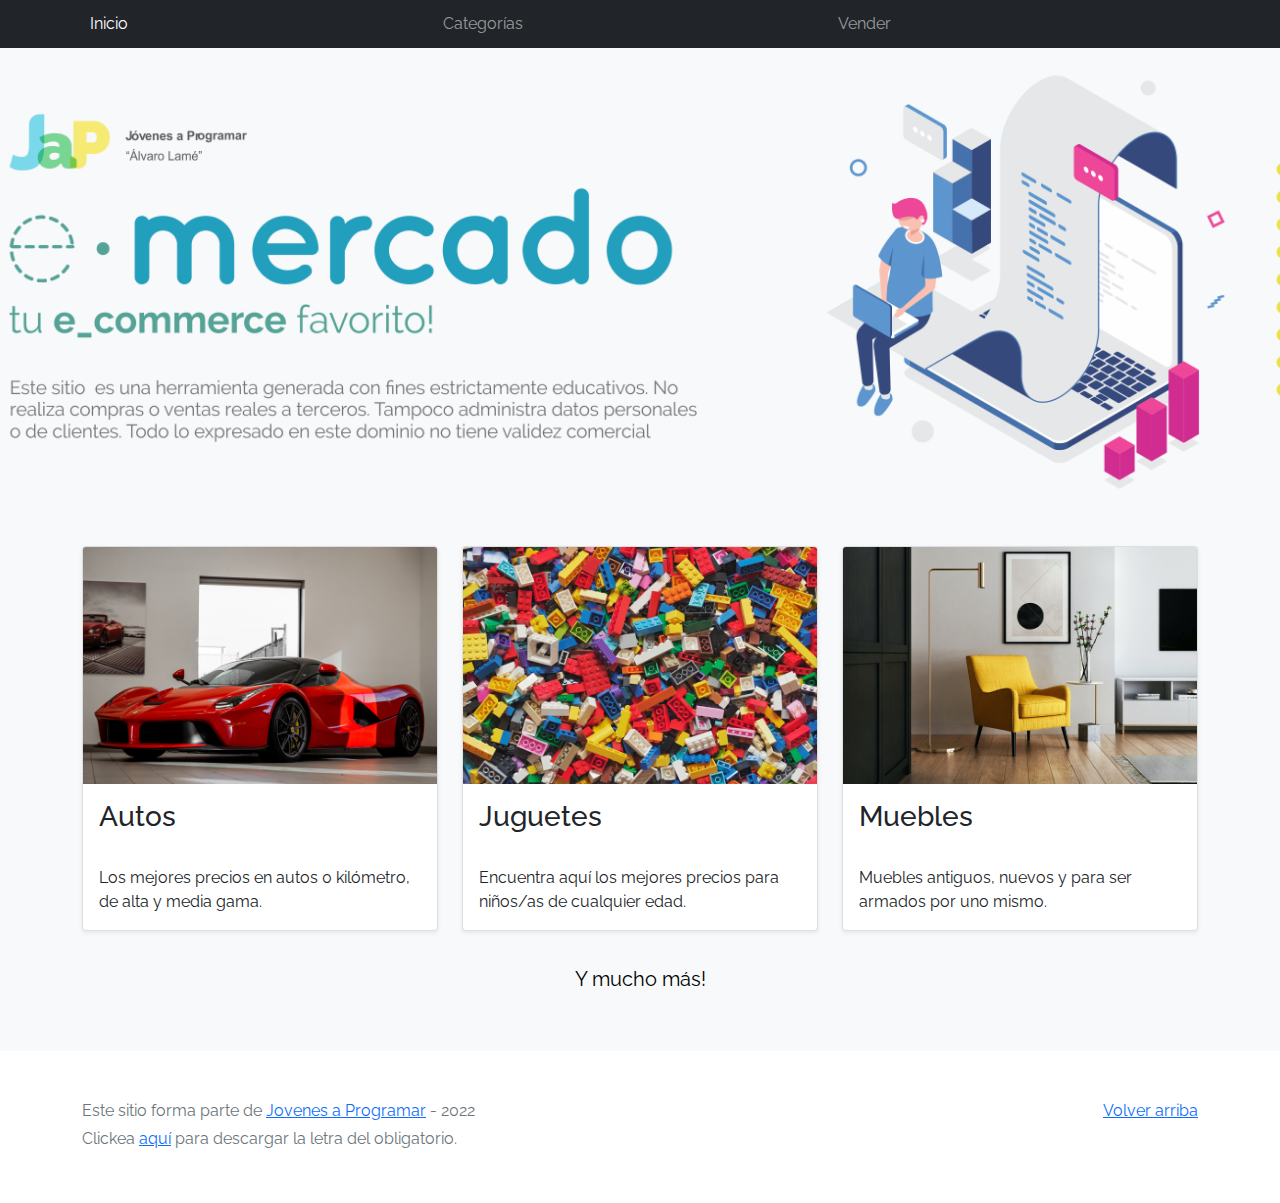
==== index.html @ 952bb1d4 "first commit" ====
<!DOCTYPE html>
<html lang="es">

<head>
  <meta http-equiv="Content-Type" content="text/html; charset=UTF-8">
  <meta name="viewport" content="width=device-width, initial-scale=1, shrink-to-fit=no">
  <title>eMercado - Todo lo que busques está aquí</title>

  <link href="https://fonts.googleapis.com/css?family=Raleway:300,300i,400,400i,700,700i,900,900i" rel="stylesheet">
  <link href="css/bootstrap.min.css" rel="stylesheet">
  <link href="css/styles.css" rel="stylesheet">
</head>

<body>
  <nav class="navbar navbar-expand-lg navbar-dark bg-dark p-1">
    <div class="container">
      <button class="navbar-toggler" type="button" data-bs-toggle="collapse" data-bs-target="#navbarNav"
        aria-controls="navbarNav" aria-expanded="false" aria-label="Toggle navigation">
        <span class="navbar-toggler-icon"></span>
      </button>
      <div class="collapse navbar-collapse" id="navbarNav">
        <ul class="navbar-nav w-100 justify-content-between">
          <li class="nav-item">
            <a class="nav-link active" href="index.html">Inicio</a>
          </li>
          <li class="nav-item">
            <a class="nav-link" href="categories.html">Categorías</a>
          </li>
          <li class="nav-item">
            <a class="nav-link" href="sell.html">Vender</a>
          </li>
          <li class="nav-item">
          </li>
        </ul>
      </div>
    </div>
  </nav>
  <main>
    <div class="jumbotron text-center"></div>
    <div class="album py-5 bg-light">
      <div class="container">
        <div class="row">
          <div class="col-md-4">
            <div class="card mb-4 shadow-sm custom-card cursor-active" id="autos">
              <img class="bd-placeholder-img card-img-top" src="img/cars_index.jpg"
                alt="Imgagen representativa de la categoría 'Autos'">
              <h3 class="m-3">Autos</h3>
              <div class="card-body">
                <p class="card-text">Los mejores precios en autos 0 kilómetro, de alta y media gama.</p>
              </div>
            </div>
          </div>
          <div class="col-md-4">
            <div class="card mb-4 shadow-sm custom-card cursor-active" id="juguetes">
              <img class="bd-placeholder-img card-img-top" src="img/toys_index.jpg"
                alt="Imgagen representativa de la categoría 'Juguetes'">
              <h3 class="m-3">Juguetes</h3>
              <div class="card-body">
                <p class="card-text">Encuentra aquí los mejores precios para niños/as de cualquier edad.</p>
              </div>
            </div>
          </div>
          <div class="col-md-4">
            <div class="card mb-4 shadow-sm custom-card cursor-active" id="muebles">
              <img class="bd-placeholder-img card-img-top" src="img/furniture_index.jpg"
                alt="Imgagen representativa de la categoría 'Muebles'">
              <h3 class="m-3">Muebles</h3>
              <div class="card-body">
                <p class="card-text">Muebles antiguos, nuevos y para ser armados por uno mismo.</p>
              </div>
            </div>
          </div>
        </div>
        <div class="row">
          <a class="btn btn-light btn-lg btn-block" href="categories.html">Y mucho más!</a>
        </div>
      </div>
    </div>
  </main>
  <footer class="text-muted">
    <div class="container">
      <p class="float-end">
        <a href="#">Volver arriba</a>
      </p>
      <p>Este sitio forma parte de <a href="https://jovenesaprogramar.edu.uy/" target="_blank">Jovenes a Programar</a> -
        2022</p>
      <p>Clickea <a target="_blank" href="Letra.pdf">aquí</a> para descargar la letra del obligatorio.</p>
    </div>
  </footer>
  <script src="js/bootstrap.bundle.min.js"></script>
  <script src="js/index.js"></script>
  <script src="js/init.js"></script>
</body>

</html>
---- css/styles.css ----
.jumbotron,
.card-body,
.container,
.site-header {
  font-family: 'Raleway', serif !important;
}

.jumbotron .display-4 {
  font-weight: bold;
}

nav a {
  text-decoration: none;
}

.bd-placeholder-img {
  font-size: 1.125rem;
  text-anchor: middle;
  -webkit-user-select: none;
  -moz-user-select: none;
  -ms-user-select: none;
  user-select: none;
}

@media (min-width: 768px) {
  .bd-placeholder-img-lg {
    font-size: 3.5rem;
  }
}

.jumbotron {
  height: 50vh;
  padding: 5em inherit;
  margin-bottom: 0;
  background-color: #53C0FB;
  background: url('../img/cover_back.png');
  background-size: cover;
  background-position: center;
  background-repeat: no-repeat;
  color: black;
  font-weight: bold;
}

@media (min-width: 768px) {
  .jumbotron {
    padding-top: 6rem;
    padding-bottom: 6rem;
  }
}

.jumbotron p:last-child {
  margin-bottom: 0;
}

.jumbotron-heading {
  font-weight: 300;
}

.jumbotron .container {
  max-width: 40rem;
  background-color: rgba(255, 255, 255, 0.5);
  border-radius: 10px;
  text-shadow: 1px 1px 2px grey;
}

.jumbotron .lead {
  font-size: 38px;
}

footer {
  padding-top: 3rem;
  padding-bottom: 3rem;
}

footer p {
  margin-bottom: .25rem;
}

.site-header a {
  color: white;
  transition: ease-in-out color .15s;
}

.site-header .dropdown-menu a {
  color: black;
}

.dropzone {
  border: 2px dashed #0087F7;
  border-radius: 5px;
  background: white;
}

.img-fit {
  max-height: 100%;
}

.alert {
  position: fixed;
  top: 80px;
  width: 50%;
  left: 50%;
  transform: translate(-50%, 0);
}

.lds-ring {
  display: inline-block;
  position: relative;
  width: 64px;
  height: 64px;
  top: 50%;
  left: 50%;
}

.cursor-active {
  cursor: pointer;
}

.left {
  float: left;
  padding: 4px;
  background-color: rgba(255, 255, 255, 0.5);
}

.lds-ring div {
  box-sizing: border-box;
  display: block;
  position: absolute;
  width: 51px;
  height: 51px;
  margin: 6px;
  border: 6px solid #fff;
  border-radius: 50%;
  animation: lds-ring 1.2s cubic-bezier(0.5, 0, 0.5, 1) infinite;
  border-color: #fff transparent transparent transparent;
}

.lds-ring div:nth-child(1) {
  animation-delay: -0.45s;
}

.lds-ring div:nth-child(2) {
  animation-delay: -0.3s;
}

.lds-ring div:nth-child(3) {
  animation-delay: -0.15s;
}

@keyframes lds-ring {
  0% {
    transform: rotate(0deg);
  }

  100% {
    transform: rotate(360deg);
  }
}

.signin {
  width: 100%;
  max-width: 330px;
  padding: 15px;
  margin: auto;
}

#spinner-wrapper {
  position: fixed;
  background-color: rgba(0, 0, 0, 0.5);
  width: 100%;
  height: 100%;
  top: 0;
  left: 0;
  z-index: 1021;
  display: none;
}

main {
  min-height: calc(100vh - 210px);
}

a.custom-card,
a.custom-card:hover {
  color: inherit;
  text-decoration: inherit;
}

.checked {
  color: orange;
}
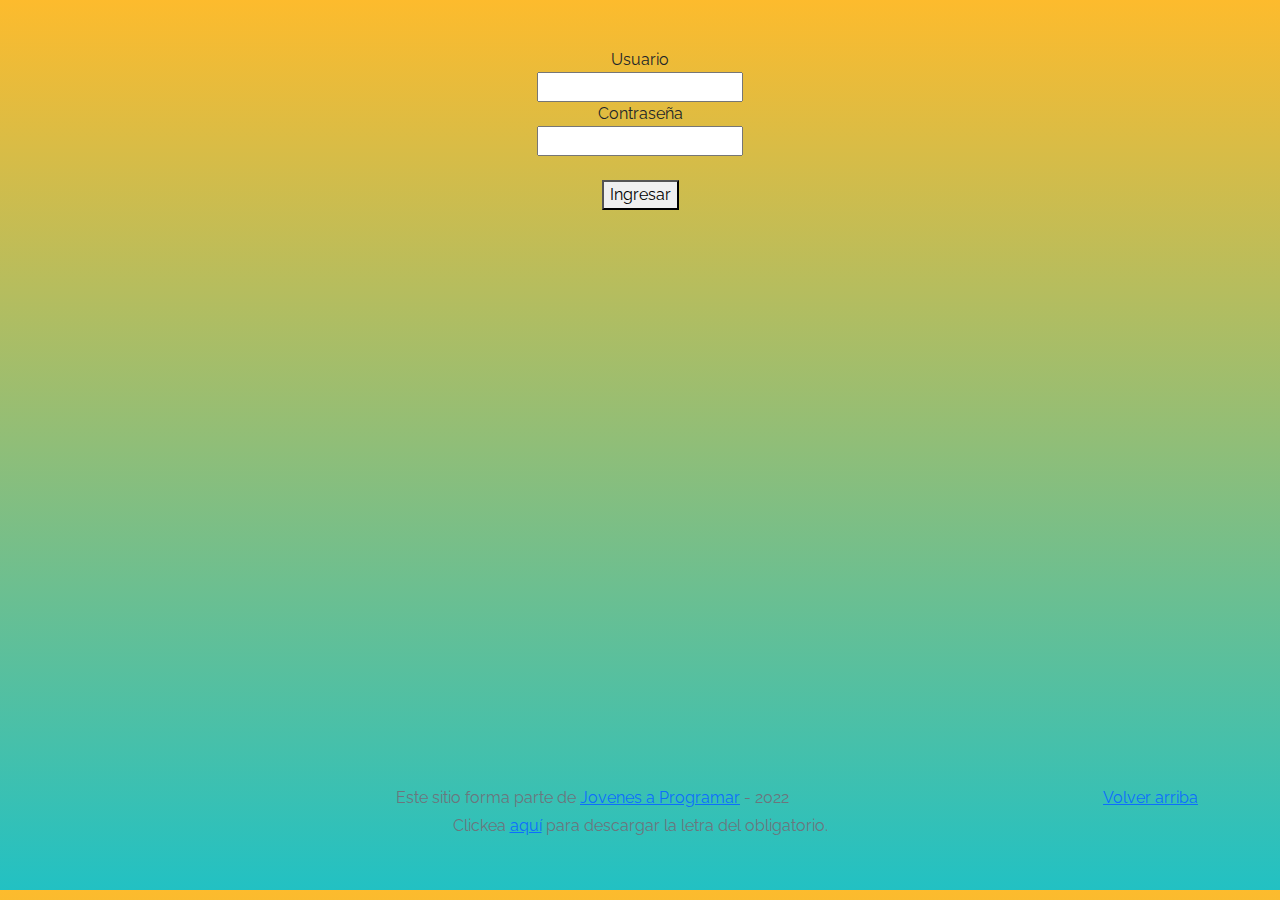
==== commit b5a929a6: "hola" ====
--- a/index.html
+++ b/index.html
@@ -85,6 +85,7 @@
       <p>Este sitio forma parte de <a href="https://jovenesaprogramar.edu.uy/" target="_blank">Jovenes a Programar</a> -
         2022</p>
       <p>Clickea <a target="_blank" href="Letra.pdf">aquí</a> para descargar la letra del obligatorio.</p>
+      <button id="cerrar">Cerrar Sesión</button>
     </div>
   </footer>
   <script src="js/bootstrap.bundle.min.js"></script>
--- a/css/styles.css
+++ b/css/styles.css
@@ -187,4 +187,13 @@
 
 .checked {
   color: orange;
-}+}
+body {
+     
+  background: rgb(34,193,195);
+  background: linear-gradient(0deg, rgba(34,193,195,1) 0%, rgba(253,187,45,1) 100%);
+ }
+  div{
+    text-align: center;
+    font-family: "raleway";
+  }